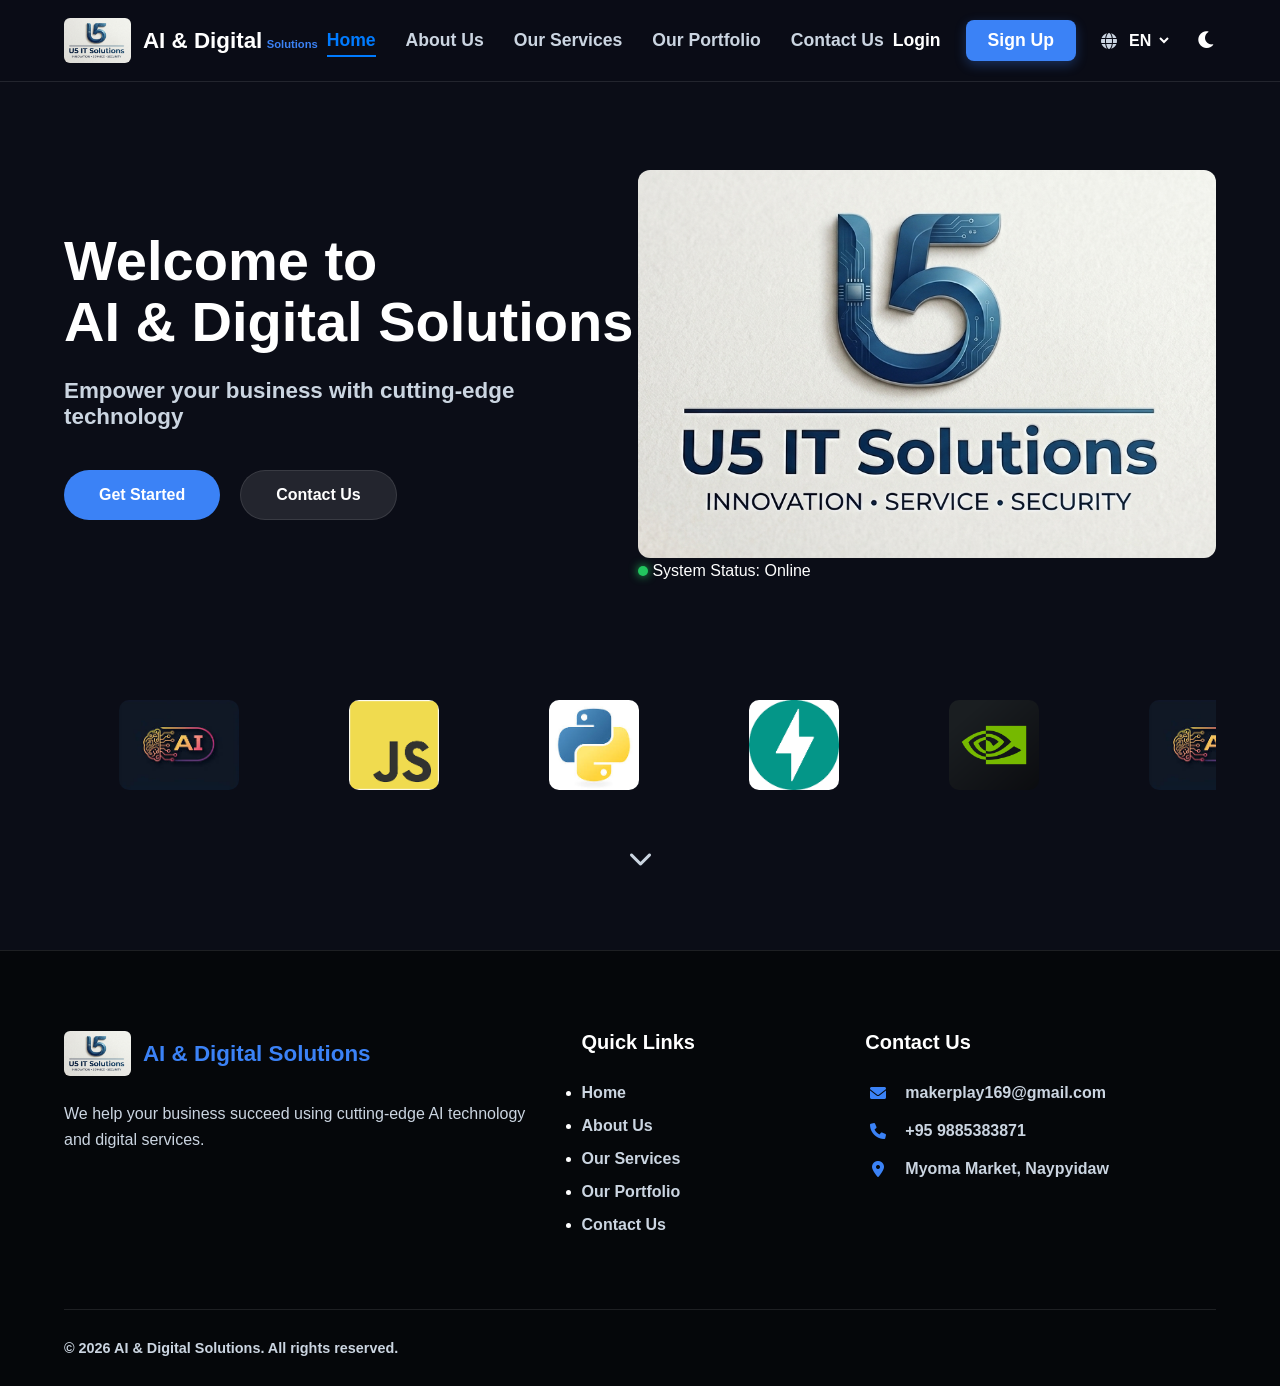
==== frontend/index.html @ 4b82cc6c "Update details" ====
<!DOCTYPE html>
<html lang="en">

<head>
    <meta name="google-site-verification" content="KtznoveH_Ks75Y1Il6AUZqgLiiRJidvCN3mZPEbUOZA" />
    <meta charset="UTF-8">
    <meta name="viewport" content="width=device-width, initial-scale=1.0">
    <title>AI & DIGITAL SOLUTIONS | Home</title>
    <link rel="stylesheet" href="style.css">
    <link rel="stylesheet" href="https://cdnjs.cloudflare.com/ajax/libs/font-awesome/6.0.0/css/all.min.css">
</head>

<body data-theme="dark">
    <nav class="navbar">
        <div class="logo-container">
            <img src="logo.png" alt="Agency Logo" class="agency-logo-small">
            <div class="logo-text">
                <span class="brand-name">AI & Digital</span>
                <span class="brand-tagline">Solutions</span>
            </div>
        </div>

        <ul class="nav-links">
            <li><a href="index.html" data-key="nav-home">Home</a></li>
            <li><a href="about.html" data-key="nav-about">About Us</a></li>
            <li><a href="services.html" data-key="nav-services">Our Services</a></li>
            <li><a href="#" data-key="nav-portfolio">Our Portfolio</a></li>
            <li><a href="contact.html" data-key="nav-contact">Contact Us</a></li>
        </ul>

        <div class="nav-extras">
            <a href="#" class="btn-login" data-key="btn-login">Login</a>
            <a href="#" class="btn-signup" data-key="btn-signup">Sign Up</a>
            <div class="language-selector">
                <i class="fas fa-globe"></i>
                <select id="lang-switch">
                    <option value="en">EN</option>
                    <option value="mm">MM</option>
                </select>
            </div>
            <button id="theme-toggle"><i class="fas fa-moon" id="theme-icon"></i></button>
        </div>
    </nav>

    <section id="home" class="hero">
        <div class="hero-container">
            <div class="hero-left">
                <h1 class="hero-title" data-key="home-title">Welcome to <br> AI & Digital Solutions</h1>
                <p class="hero-subtitle" data-key="home-subtitle">Empower your business with cutting-edge technology</p>
                <div class="hero-btns">
                    <a href="services.html" class="btn-get-started" data-key="btn-get-started">
                        Get Started <i class="fas fa-arrow-right"></i>
                    </a>

                    <a href="contact.html" class="btn-contact-us" data-key="btn-contact">Contact Us</a>
                </div>
            </div>
            <div class="hero-right">
                <div class="feature-image-wrapper">
                    <img src="logo.png" alt="Feature Logo" class="agency-logo-large">
                    <div class="system-status"><span class="dot"></span> System Status: Online</div>
                </div>
            </div>
        </div>


        <div class="logos-container">
            <div class="logos-wrapper">
                <div class="logos-slide">
                    <img src="assets/logos/ai.jpg" alt="AI">
                    <img src="assets/logos/js.png" alt="JS">
                    <img src="assets/logos/python.jpg" alt="Python">
                    <img src="assets/logos/fastapi.png" alt="FastAPI">
                    <img src="assets/logos/nvidia.png" alt="NVIDIA">
                </div>
                <div class="logos-slide">
                    <img src="assets/logos/ai.jpg" alt="AI">
                    <img src="assets/logos/js.png" alt="JS">
                    <img src="assets/logos/python.jpg" alt="Python">
                    <img src="assets/logos/fastapi.png" alt="FastAPI">
                    <img src="assets/logos/nvidia.png" alt="NVIDIA">
                </div>
            </div>
        </div>
        <i class="fas fa-chevron-down scroll-down-icon"></i>
    </section>

    <footer class="footer">
        <div class="footer-container">
            <div class="footer-about">
                <div class="footer-logo">
                    <img src="logo.png" alt="Logo">
                    <span>AI & Digital Solutions</span>
                </div>
                <p data-key="footer-desc">ကျွန်ုပ်တို့သည် ခေတ်မီဆန်းသစ်သော AI နည်းပညာများနှင့် Digital
                    ဝန်ဆောင်မှုများကို အသုံးပြု၍ သင့်လုပ်ငန်းများကို အကောင်းဆုံး ကူညီဆောင်ရွက်ပေးနေပါသည်။</p>
            </div>
            <div class="footer-links">
                <h3 data-key="footer-quick-links">Quick Links</h3>
                <ul>
                    <li><a href="index.html" data-key="nav-home">Home</a></li>
                    <li><a href="about.html" data-key="nav-about">About Us</a></li>
                    <li><a href="services.html" data-key="nav-services">Services</a></li>
                    <li><a href="#" data-key="nav-portfolio">Portfolio</a></li>
                    <li><a href="contact.html" data-key="nav-contact">Contact Us</a></li>
                </ul>
            </div>
            <div class="footer-contact">
                <h3 data-key="footer-contact-title">Contact Us</h3>
                <div class="contact-item">
                    <i class="fas fa-envelope"></i>
                    <span>makerplay169@gmail.com</span>
                </div>
                <div class="contact-item">
                    <i class="fas fa-phone"></i>
                    <span>+95 9885383871</span>
                </div>
                <div class="contact-item">
                    <i class="fas fa-location-dot"></i>
                    <span>Myoma Market, Naypyidaw</span>
                </div>
            </div>
        </div>
        <div class="footer-bottom">
            <p>&copy; 2026 AI & Digital Solutions. All rights reserved.</p>
        </div>
    </footer>

    <script src="script.js"></script>
</body>

</html>
---- frontend/style.css ----
/* --- ၁။ Theme Variables --- */
:root {
    --bg-color: #0b0d17;
    --text-color: #ffffff;
    --card-bg: rgba(255, 255, 255, 0.05);
    --nav-bg: rgba(11, 13, 23, 0.95);
    /* နည်းနည်း ပိုအရောင်ရင့်ထားသည် */
    --primary-blue: #3b82f6;
    --text-dim: #cbd5e1;
    --glass-border: rgba(255, 255, 255, 0.1);
    --hero-overlay: linear-gradient(135deg, rgba(11, 13, 23, 0.6) 0%, rgba(11, 13, 23, 0.9) 100%);
}

[data-theme="light"] {
    --bg-color: #f8fafc;
    --text-color: #0f172a;
    --card-bg: rgba(255, 255, 255, 0.8);
    --nav-bg: rgba(255, 255, 255, 0.9);
    --text-dim: #475569;
    --glass-border: rgba(15, 23, 42, 0.1);
    --hero-overlay: linear-gradient(135deg, rgba(248, 250, 252, 0.7) 0%, rgba(248, 250, 252, 0.9) 100%);
}

* {
    margin: 0;
    padding: 0;
    box-sizing: border-box;
    font-family: 'Segoe UI', sans-serif;
    transition: 0.3s ease;
}

body {
    background-color: var(--bg-color);
    color: var(--text-color);
    overflow-x: hidden;
}

/* --- ၂။ Navbar (ပိုကြီးပြီး Bold တင်ထားသည်) --- */
.navbar {
    display: flex;
    justify-content: space-between;
    align-items: center;
    padding: 18px 5%;
    /* Bar ကို နည်းနည်း ပိုကြီးစေရန် Padding တိုးထားသည် */
    position: fixed;
    top: 0;
    width: 100%;
    z-index: 1000;
    background-color: var(--nav-bg);
    border-bottom: 1px solid var(--glass-border);
    backdrop-filter: blur(15px);
}

.logo-container {
    display: flex;
    align-items: center;
    gap: 12px;
}

.agency-logo-small {
    height: 45px;
    /* Logo ကို အနည်းငယ် ပိုကြီးထားသည် */
    width: auto;
    border-radius: 6px;
}

.brand-name {
    font-size: 1.4rem;
    /* စာလုံးကြီးပေးထားသည် */
    font-weight: 800;
    /* Extra Bold */
}

.brand-tagline {
    font-size: 0.7rem;
    color: var(--primary-blue);
    font-weight: 800;
}

.nav-links {
    display: flex;
    list-style: none;
    gap: 30px;
}

.nav-links a {
    text-decoration: none;
    color: var(--text-dim);
    font-size: 1.1rem;
    /* Menu စာလုံးကြီးပေးထားသည် */
    font-weight: 700;
    /* Bold တင်ထားသည် */
}

.nav-links a:hover {
    color: var(--primary-blue);
}

.nav-extras {
    display: flex;
    align-items: center;
    gap: 25px;
}

.btn-login {
    text-decoration: none;
    color: var(--text-color);
    font-size: 1.1rem;
    font-weight: 700;
    /* Bold */
}

.btn-signup {
    text-decoration: none;
    background: var(--primary-blue);
    color: white;
    padding: 10px 22px;
    border-radius: 8px;
    font-size: 1.1rem;
    font-weight: 700;
    /* Bold */
    box-shadow: 0 4px 12px rgba(59, 130, 246, 0.3);
}

.language-selector {
    display: flex;
    align-items: center;
    gap: 8px;
    color: var(--text-dim);
    font-weight: 700;
}

#lang-switch {
    background: transparent;
    color: var(--text-color);
    border: none;
    font-size: 1rem;
    cursor: pointer;
    font-weight: 700;
    outline: none;
}

#theme-toggle {
    background: transparent;
    border: none;
    color: var(--text-color);
    cursor: pointer;
    font-size: 1.2rem;
}

/* --- ၃။ Hero Section --- */
.hero {
    min-height: 100vh;
    display: flex;
    flex-direction: column;
    justify-content: center;
    align-items: center;
    padding: 160px 5% 40px 5%;
    position: relative;
    background: var(--hero-overlay), url('https://images.unsplash.com/photo-1451187580459-43490279c0fa?auto=format&fit=crop&q=80');
    background-size: cover;
    background-position: center;
    background-attachment: fixed;
}

.hero-container {
    display: flex;
    justify-content: space-between;
    align-items: center;
    width: 100%;
    max-width: 1300px;
    z-index: 2;
    margin-bottom: 60px;
}

.hero-title {
    font-size: clamp(2.5rem, 5vw, 3.5rem);
    font-weight: 800;
    line-height: 1.1;
}

.highlight {
    color: var(--primary-blue);
}

.hero-subtitle {
    color: var(--text-dim);
    font-size: 1.4rem;
    margin: 25px 0 40px;
    font-weight: 600;
}

.hero-btns {
    display: flex;
    gap: 20px;
}

.btn-get-started {
    background: var(--primary-blue);
    color: white;
    padding: 15px 35px;
    border-radius: 50px;
    text-decoration: none;
    font-weight: 600;
    display: flex;
    align-items: center;
    gap: 10px;
}

.btn-contact-us {
    background: rgba(255, 255, 255, 0.1);
    color: var(--text-color);
    padding: 15px 35px;
    border-radius: 50px;
    text-decoration: none;
    font-weight: 600;
    border: 1px solid var(--glass-border);
}

.feature-image-wrapper {
    background: transparent;
    border: none;
    box-shadow: none;
    padding: 0;
}

.agency-logo-large {
    width: 100%;
    min-width: 480px;
    max-width: 580px;
    height: auto;
    border-radius: 12px;
}

/* --- ၄။ Logo Marquee --- */
.logos-container {
    width: 100%;
    overflow: hidden;
    padding: 60px 0;
    background: transparent;
    border: none;
    white-space: nowrap;
    z-index: 3;
}

.logos-wrapper {
    display: flex;
    width: fit-content;
}

.logos-slide {
    display: flex;
    align-items: center;
    animation: 30s slide infinite linear;
}

.logos-slide img {
    height: 90px;
    margin: 0 55px;
    border-radius: 10px;
    transition: 0.3s;
}

.logos-slide img:hover {
    transform: scale(1.1);
}

@keyframes slide {
    from {
        transform: translateX(0);
    }

    to {
        transform: translateX(-100%);
    }
}

.scroll-down-icon {
    position: absolute;
    bottom: 30px;
    left: 50%;
    transform: translateX(-50%);
    color: var(--text-dim);
    font-size: 1.5rem;
    animation: bounce 2s infinite;
}

@keyframes bounce {

    0%,
    20%,
    50%,
    80%,
    100% {
        transform: translateY(0) translateX(-50%);
    }

    40% {
        transform: translateY(-10px) translateX(-50%);
    }
}

/* --- ၅။ System Status --- */
.system-status .dot {
    height: 10px;
    width: 10px;
    background-color: #22c55e;
    border-radius: 50%;
    display: inline-block;
    box-shadow: 0 0 10px #22c55e;
    animation: pulse 2s infinite;
}

@keyframes pulse {
    0% {
        opacity: 1;
    }

    50% {
        opacity: 0.4;
    }

    100% {
        opacity: 1;
    }
}

/* --- ၆။ About Section (Badge ဖျက်ပြီး စာသားကြီးထားသည်) --- */
.about {
    padding: 100px 5%;
    display: flex;
    align-items: center;
    justify-content: center;
}

.about-container {
    display: grid;
    grid-template-columns: 1fr 1fr;
    gap: 60px;
    max-width: 1200px;
    align-items: center;
}

.about-image-wrapper {
    position: relative;
}

.about-image-wrapper img {
    width: 100%;
    border-radius: 20px;
    box-shadow: 0 20px 40px rgba(0, 0, 0, 0.3);
}

/* အပြာရောင်အကွက် (Badge) ကို ဖျက်လိုက်သည် */
.experience-badge {
    display: none;
}

.sub-title {
    font-size: 1.8rem;
    /* "ကျွန်ုပ်တို့အကြောင်း" စာသားကို ကြီးပေးထားသည် */
    font-weight: 800;
    color: var(--primary-blue);
    margin-bottom: 25px;
    display: block;
}

.about-description {
    font-size: 1.35rem;
    /* စာသားကို ကြီးပေးထားသည် */
    font-weight: 600;
    /* Bold တင်ထားသည် */
    line-height: 1.8;
    color: var(--text-color);
}

.about-stats {
    display: flex;
    gap: 40px;
    margin-top: 45px;
}

.stat-item h3 {
    font-size: 2.5rem;
    font-weight: 800;
    color: var(--primary-blue);
}

.stat-item p {
    font-size: 1.1rem;
    font-weight: 700;
    color: var(--text-dim);
}

/* --- ၇။ Footer Styling --- */
.footer {
    background-color: #05070a;
    padding: 80px 5% 30px 5%;
    border-top: 1px solid var(--glass-border);
    margin-top: 50px;
}

.footer-container {
    display: grid;
    grid-template-columns: 2fr 1fr 1.5fr;
    gap: 50px;
    max-width: 1300px;
    margin: 0 auto;
}

.footer-logo {
    display: flex;
    align-items: center;
    gap: 12px;
    margin-bottom: 25px;
}

.footer-logo img {
    height: 45px;
    border-radius: 6px;
}

.footer-logo span {
    font-weight: 800;
    font-size: 1.4rem;
    color: var(--primary-blue);
}

.footer-about p {
    color: var(--text-dim);
    font-size: 1rem;
    line-height: 1.6;
    font-weight: 500;
}

.footer-links h3,
.footer-contact h3 {
    margin-bottom: 30px;
    font-size: 1.25rem;
    font-weight: 800;
}

.footer-links ul li {
    margin-bottom: 15px;
}

.footer-links ul li a {
    text-decoration: none;
    color: var(--text-dim);
    font-size: 1rem;
    font-weight: 600;
}

.footer-links ul li a:hover {
    color: var(--primary-blue);
    padding-left: 8px;
}

.contact-item {
    display: flex;
    align-items: center;
    gap: 15px;
    margin-bottom: 20px;
    color: var(--text-dim);
    font-weight: 600;
}

.contact-item i {
    color: var(--primary-blue);
    width: 25px;
    text-align: center;
}

.footer-bottom {
    border-top: 1px solid var(--glass-border);
    margin-top: 60px;
    padding-top: 30px;
    display: flex;
    justify-content: space-between;
    align-items: center;
    color: var(--text-dim);
    font-size: 0.9rem;
    font-weight: 600;
}

/* --- ၈။ Responsive Design --- */
@media (max-width: 992px) {

    .about-container,
    .footer-container {
        grid-template-columns: 1fr;
        text-align: center;
    }

    .about-stats,
    .footer-logo {
        justify-content: center;
    }
}

@media (max-width: 768px) {
    .footer-bottom {
        flex-direction: column;
        gap: 20px;
    }
}

/* --- အရင်ရှိပြီးသား CSS တွေကို မထိဘဲ အောက်ဆုံးမှာ ဒီအပိုင်းကို ထပ်တိုးပေးပါ --- */

.team-section {
    padding: 60px 5%;
    text-align: center;
}

.section-header {
    margin-bottom: 40px;
}

.section-header .sub-title {
    color: var(--primary-blue);
    letter-spacing: 2px;
    font-weight: bold;
    font-size: 0.9rem;
}

.team-grid {
    display: grid;
    grid-template-columns: repeat(5, 1fr);
    /* လူ ၅ ယောက် တစ်တန်းတည်း */
    gap: 20px;
    max-width: 1300px;
    margin: 0 auto;
}

.team-card {
    background: var(--card-bg);
    border-radius: 15px;
    padding: 20px;
    border: 1px solid var(--glass-border);
    transition: 0.4s ease;
}

.team-card:hover {
    transform: translateY(-10px);
    border-color: var(--primary-blue);
    background: rgba(59, 130, 246, 0.1);
}

.member-img {
    width: 100%;
    aspect-ratio: 1/1;
    /* ပုံတွေကို စတုရန်းပုံစံ ညီအောင်ထားသည် */
    overflow: hidden;
    border-radius: 12px;
    margin-bottom: 15px;
}

.member-img img {
    width: 100%;
    height: 100%;
    object-fit: cover;
}

.member-info h3 {
    font-size: 1rem;
    margin-bottom: 5px;
    color: #ffffff;
    /* နာမည်ကို အဖြူရောင်ထားသည် */
}

.member-info p {
    font-size: 0.85rem;
    color: var(--primary-blue);
    /* ရာထူးကို အပြာရောင်ထားသည် */
    font-weight: 600;
}

/* Mobile အတွက် တန်းစီပုံ ပြန်ညှိခြင်း */
@media (max-width: 1024px) {
    .team-grid {
        grid-template-columns: repeat(3, 1fr);
    }
}

@media (max-width: 768px) {
    .team-grid {
        grid-template-columns: repeat(2, 1fr);
    }
}

@media (max-width: 480px) {
    .team-grid {
        grid-template-columns: 1fr;
    }
}

/* --- Services Page Styles --- */
.services-page-content {
    padding-top: 100px;
    padding-bottom: 80px;
    min-height: 80vh;
}

.services-grid-container {
    max-width: 1400px;
    /* အရင် 1200px ကို 1400px ချဲ့လိုက်လို့ ဘေးတွေမှာ ဟမနေတော့ဘဲ ပုံထဲကလို ကျယ်သွားပါမယ် */
    margin: 0 auto;
    padding: 0 5%;
}

.services-grid {
    display: grid;
    grid-template-columns: repeat(3, 1fr);
    /* ၃ ခု အတိအကျ ပေါ်စေရန် auto-fit ဖြုတ်လိုက်သည် */
    gap: 30px;
    justify-content: center;
}

.service-card {
    display: flex;
    flex-direction: column;
    height: 100%;
    /* ကတ် ၆ ခုလုံး အမြင့် တစ်ပြေးညီတည်း ဖြစ်စေရန် */
    background: var(--card-bg);
    border: 1px solid var(--glass-border);
    border-radius: 12px;
    /* ပုံထဲကလို ထောင့်ချိုးလေးတွေ သေသပ်စေရန် */
    padding: 40px 30px;
    text-align: left;
    /* ပုံထဲကအတိုင်း ဘယ်ဘက်ကို ကပ်သွားစေရန် */
    transition: all 0.4s cubic-bezier(0.175, 0.885, 0.32, 1.275);
    position: relative;
    overflow: hidden;
}

/* Card ကို Hover လုပ်ရင် ဖြစ်မယ့် Effect */
.service-card:hover {
    transform: translateY(-12px);
    border-color: var(--primary-blue);
    box-shadow: 0 15px 30px rgba(59, 130, 246, 0.2);
    background: rgba(59, 130, 246, 0.05);
}

.service-icon {
    font-size: 2.5rem;
    color: var(--primary-blue);
    margin-bottom: 20px;
    transition: 0.3s;
}

.service-card:hover .service-icon {
    transform: scale(1.1);
    filter: drop-shadow(0 0 10px var(--primary-blue));
}

.service-card h3 {
    margin-bottom: 15px;
    font-size: 1.3rem;
    color: var(--text-color);
}

.service-card p {
    flex-grow: 1;
    /* စာသားနေရာကို လိုသလောက်ယူပြီး အောက်ခြေက ခလုတ်ကို တွန်းပို့ရန် */
    color: var(--text-dim);
    line-height: 1.6;
    font-size: 0.95rem;
    margin-bottom: 15px;
}

/* Watch Now ခလုတ်အတွက် CSS */
.btn-tutorial {
    display: inline-block;
    align-self: flex-start;
    /* ခလုတ်ကို ဘယ်ဘက်မှာပဲ ကပ်နေစေရန် */
    margin-top: auto;
    /* အောက်ခြေမှာ ကပ်နေစေရန် */
    padding: 8px 20px;
    background-color: var(--primary-blue);
    color: white !important;
    text-decoration: none;
    border-radius: 5px;
    font-size: 0.9rem;
    font-weight: bold;
    transition: 0.3s;
}

.btn-tutorial:hover {
    background-color: #38bdf8;
}

/* Mobile & Tablet အတွက် ညှိချက် */
@media (max-width: 1024px) {
    .services-grid {
        grid-template-columns: repeat(2, 1fr);
        /* Tablet မှာ ၂ ခုတန်း */
    }
}

@media (max-width: 768px) {
    .services-grid {
        grid-template-columns: 1fr;
        /* Mobile မှာ ၁ ခုတန်း */
    }
}

/* Active Link အတွက် အပြာရောင်မျဉ်းလေး ပေါ်စေရန် */
.nav-links li a.active {
    color: #007bff;
    /* စာသားကို အပြာရောင်ပြောင်းရန် */
    border-bottom: 2px solid #007bff;
    /* အောက်က မျဉ်းပြာလေး တားရန် */
    padding-bottom: 5px;
    font-weight: bold;
}

/* --- Contact Page Styles --- */
.contact-page-container {
    padding: 100px 5%;
    min-height: 80vh;
}

.contact-wrapper {
    display: flex;
    flex-wrap: wrap;
    gap: 40px;
    max-width: 1200px;
    margin: 0 auto;
}

/* Card နှစ်ခုလုံးကို အမည်းရောင်ပြောင်းပြီး Border လေးထည့်ထားပါတယ် */
/* --- Contact Page Styles --- */

/* ၁။ ပုံမှန် (Day Mode) အတွက် - Card များကို အဖြူရောင်ထားခြင်း */
.contact-form-section,
.contact-info-section {
    flex: 1;
    min-width: 300px;
    padding: 30px;
    background-color: #ffffff;
    /* Day mode မှာ အဖြူရောင် */
    border: 1px solid #eeeeee;
    border-radius: 15px;
    box-shadow: 0 5px 15px rgba(0, 0, 0, 0.05);
    color: #000000;
    /* စာသားကို အမည်းရောင်ထားပါ */
}

/* Day Mode မှာ Label နှင့် Header အရောင်များ */
.contact-form-section h2,
.contact-info-section h2,
.input-group label {
    color: #333333;
}

/* Day Mode မှာ Input Box များ */
.input-group input,
.input-group textarea {
    width: 100%;
    padding: 12px;
    border: 1px solid #ddd;
    border-radius: 8px;
    background: #ffffff;
    color: #000000;
}

/* ၂။ Dark Mode ပြောင်းလိုက်လျှင် - Card များကို အမည်းရောင် ပြောင်းလဲခြင်း */
[data-theme="dark"] .contact-form-section,
[data-theme="dark"] .contact-info-section {
    background-color: #000000;
    /* Dark mode မှာ အမည်းရောင် */
    border: 1px solid rgba(255, 255, 255, 0.1);
    color: #ffffff;
}

[data-theme="dark"] .contact-form-section h2,
[data-theme="dark"] .contact-info-section h2,
[data-theme="dark"] .input-group label {
    color: #ffffff;
}

[data-theme="dark"] .input-group input,
[data-theme="dark"] .input-group textarea {
    background: rgba(255, 255, 255, 0.05);
    border: 1px solid rgba(255, 255, 255, 0.2);
    color: #ffffff;
}

.input-group {
    margin-bottom: 20px;
}

.input-group label {
    display: block;
    margin-bottom: 8px;
    font-weight: bold;
    color: #cccccc;
    /* Label စာသားကို ခဲရောင်ဖျော့ဖျော့ပြောင်းခြင်း */
}

/* Input Box တွေထဲမှာ စာရိုက်ရင် မြင်ရအောင် အရောင်ညှိခြင်း */
.input-group input,
.input-group textarea {
    width: 100%;
    padding: 12px;
    border: 1px solid rgba(255, 255, 255, 0.2);
    border-radius: 8px;
    background: rgba(255, 255, 255, 0.05);
    /* Input ထဲကို မှောင်မှောင်လေးဖြစ်စေရန် */
    color: #ffffff;
    font-family: inherit;
    outline: none;
}

.input-group input:focus,
.input-group textarea:focus {
    border-color: #007bff;
    /* Focus ဖြစ်ရင် အပြာရောင်လင်းစေရန် */
}

.btn-submit {
    padding: 12px 25px;
    background: #007bff;
    color: white;
    border: none;
    border-radius: 8px;
    cursor: pointer;
    font-size: 1rem;
    transition: 0.3s;
    width: 100%;
    /* ခလုတ်ကို အပြည့်ဆွဲဆန့်ထားခြင်း */
}

.btn-submit:hover {
    background: #0056b3;
}

.info-item {
    display: flex;
    align-items: center;
    gap: 15px;
    margin-bottom: 20px;
}

.info-item i {
    font-size: 1.5rem;
    color: #007bff;
    width: 30px;
}

.info-item h4 {
    margin: 0;
    color: #ffffff;
}

.info-item p {
    margin: 0;
    color: #aaaaaa;
}

.map-container {
    margin-top: 30px;
    height: 250px;
    border-radius: 10px;
    overflow: hidden;
    border: 1px solid rgba(255, 255, 255, 0.1);
}

.map-container iframe {
    width: 100%;
    height: 100%;

}

@media (max-width: 768px) {
    .contact-wrapper {
        flex-direction: column;
    }
}

.contact-header-text {
    text-align: center;
    margin-bottom: 50px;
}

.contact-header-text h2 {
    font-size: 2.2rem;
    color: var(--text-color);
    margin-bottom: 10px;
}

.contact-header-text p {
    font-size: 1.2rem;
    color: #007bff;
    /* အပြာရောင်လေးနဲ့ ပေါ်လွင်အောင် ထားခြင်း */
    font-weight: 500;
}

/* Dark mode မှာ စာသားအရောင် မပျောက်အောင် ညှိခြင်း */
[data-theme="dark"] .contact-header-text h2 {
    color: #ffffff;
}
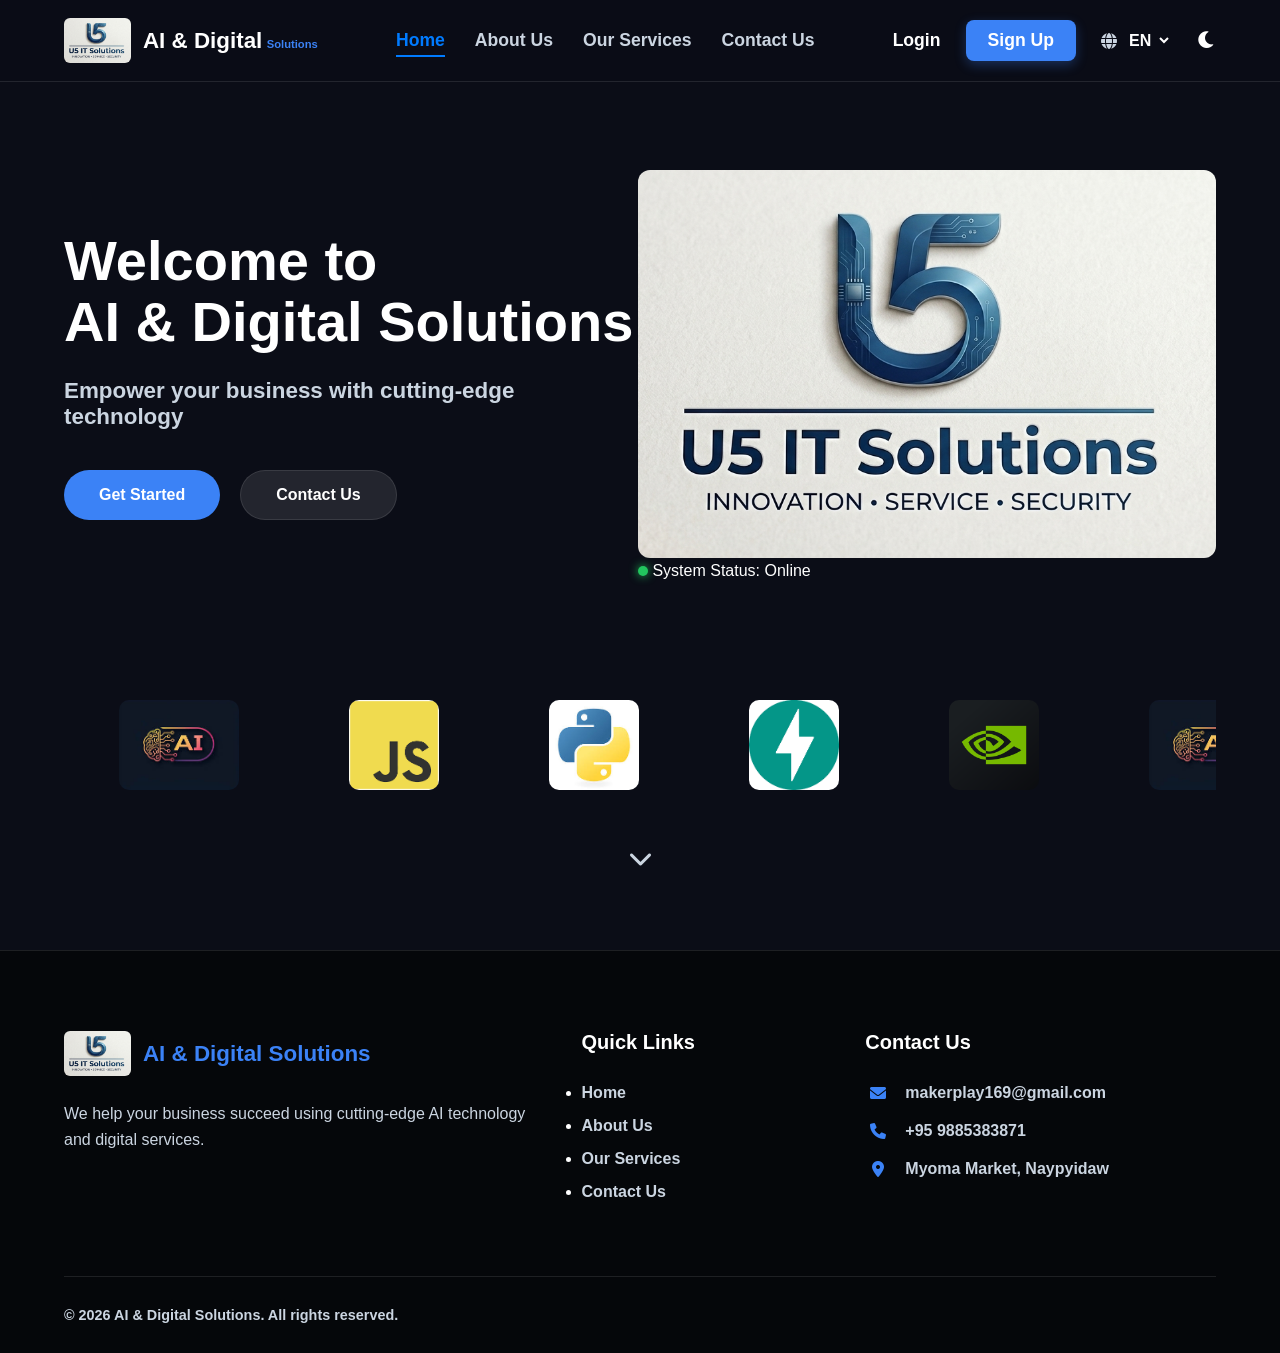
==== commit d358950e: "Fix: Align contact buttons and update software services" ====
--- a/frontend/index.html
+++ b/frontend/index.html
@@ -24,7 +24,7 @@
             <li><a href="index.html" data-key="nav-home">Home</a></li>
             <li><a href="about.html" data-key="nav-about">About Us</a></li>
             <li><a href="services.html" data-key="nav-services">Our Services</a></li>
-            <li><a href="#" data-key="nav-portfolio">Our Portfolio</a></li>
+            <!-- <li><a href="#" data-key="nav-portfolio">Our Portfolio</a></li> -->
             <li><a href="contact.html" data-key="nav-contact">Contact Us</a></li>
         </ul>
 
@@ -101,7 +101,7 @@
                     <li><a href="index.html" data-key="nav-home">Home</a></li>
                     <li><a href="about.html" data-key="nav-about">About Us</a></li>
                     <li><a href="services.html" data-key="nav-services">Services</a></li>
-                    <li><a href="#" data-key="nav-portfolio">Portfolio</a></li>
+                    <!-- <li><a href="#" data-key="nav-portfolio">Portfolio</a></li> -->
                     <li><a href="contact.html" data-key="nav-contact">Contact Us</a></li>
                 </ul>
             </div>
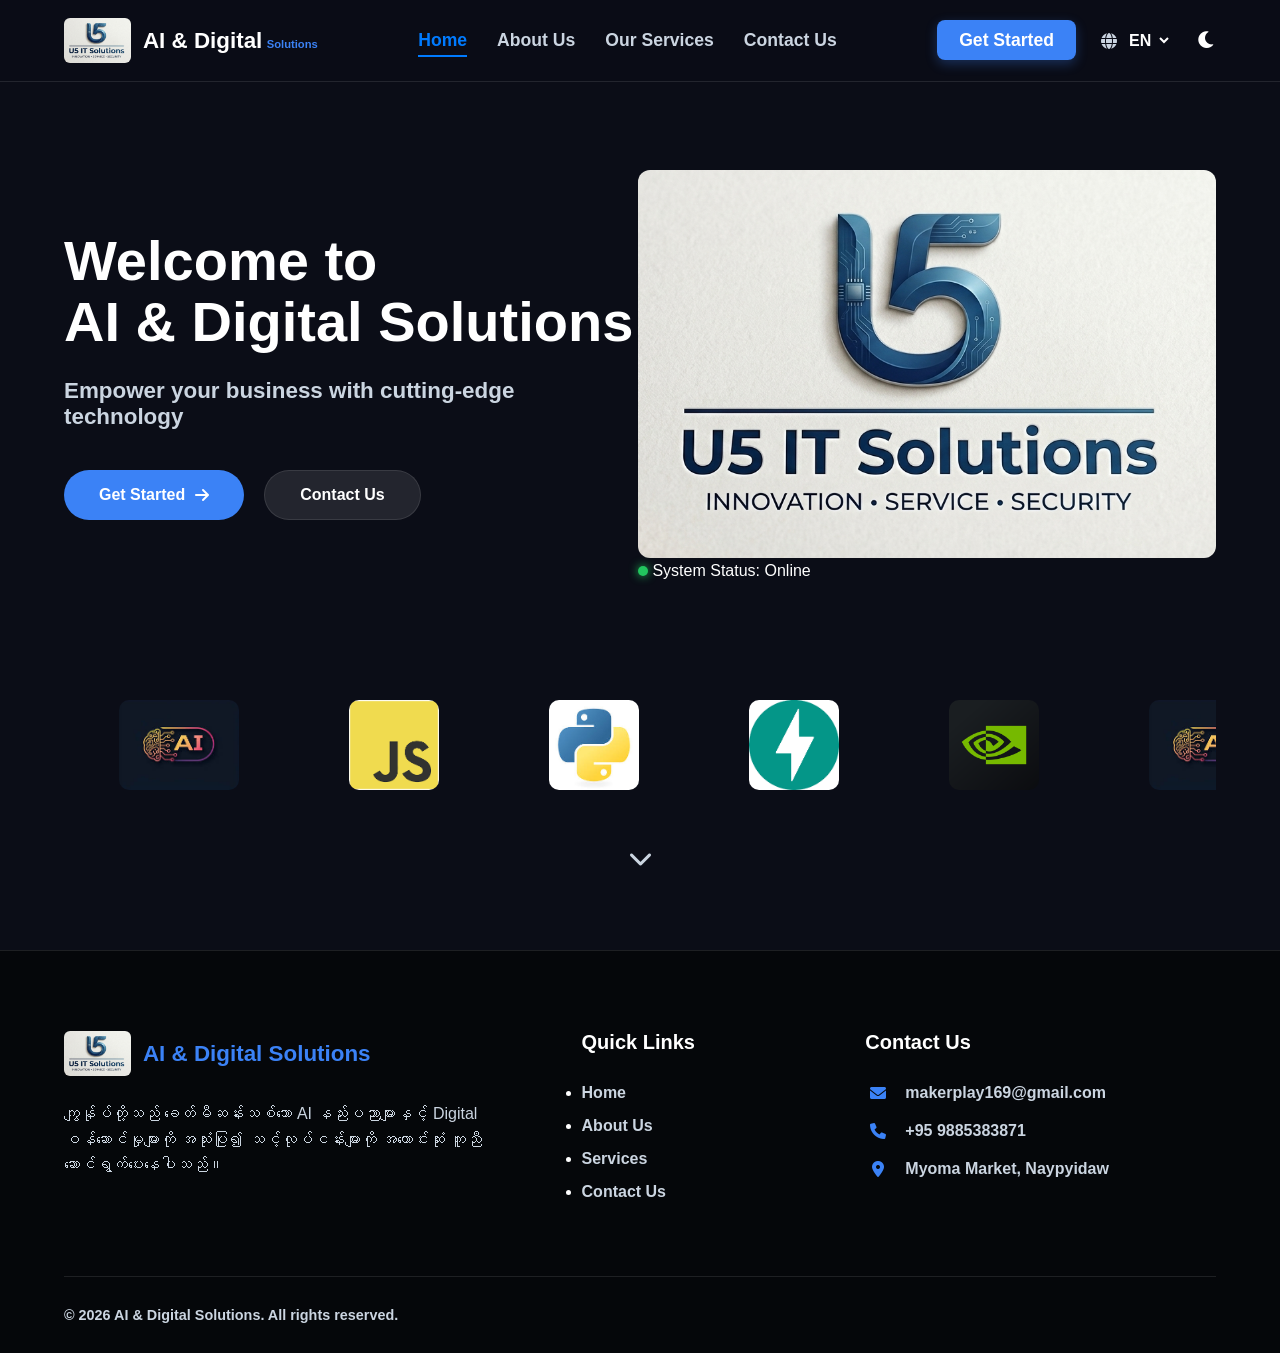
==== commit 464fce57: "Update Google Login settings and About page" ====
--- a/frontend/index.html
+++ b/frontend/index.html
@@ -6,6 +6,7 @@
     <meta charset="UTF-8">
     <meta name="viewport" content="width=device-width, initial-scale=1.0">
     <title>AI & DIGITAL SOLUTIONS | Home</title>
+    <script src="https://accounts.google.com/gsi/client" async defer></script>
     <link rel="stylesheet" href="style.css">
     <link rel="stylesheet" href="https://cdnjs.cloudflare.com/ajax/libs/font-awesome/6.0.0/css/all.min.css">
 </head>
@@ -24,13 +25,11 @@
             <li><a href="index.html" data-key="nav-home">Home</a></li>
             <li><a href="about.html" data-key="nav-about">About Us</a></li>
             <li><a href="services.html" data-key="nav-services">Our Services</a></li>
-            <!-- <li><a href="#" data-key="nav-portfolio">Our Portfolio</a></li> -->
             <li><a href="contact.html" data-key="nav-contact">Contact Us</a></li>
         </ul>
 
         <div class="nav-extras">
-            <a href="#" class="btn-login" data-key="btn-login">Login</a>
-            <a href="#" class="btn-signup" data-key="btn-signup">Sign Up</a>
+            <div id="nav-auth-container"></div>
             <div class="language-selector">
                 <i class="fas fa-globe"></i>
                 <select id="lang-switch">
@@ -51,7 +50,6 @@
                     <a href="services.html" class="btn-get-started" data-key="btn-get-started">
                         Get Started <i class="fas fa-arrow-right"></i>
                     </a>
-
                     <a href="contact.html" class="btn-contact-us" data-key="btn-contact">Contact Us</a>
                 </div>
             </div>
@@ -62,7 +60,6 @@
                 </div>
             </div>
         </div>
-
 
         <div class="logos-container">
             <div class="logos-wrapper">
@@ -101,7 +98,6 @@
                     <li><a href="index.html" data-key="nav-home">Home</a></li>
                     <li><a href="about.html" data-key="nav-about">About Us</a></li>
                     <li><a href="services.html" data-key="nav-services">Services</a></li>
-                    <!-- <li><a href="#" data-key="nav-portfolio">Portfolio</a></li> -->
                     <li><a href="contact.html" data-key="nav-contact">Contact Us</a></li>
                 </ul>
             </div>
@@ -126,6 +122,18 @@
         </div>
     </footer>
 
+    <div id="auth-modal" class="modal" style="display:none;">
+        <div class="modal-content">
+            <span class="close-modal" id="close-auth-modal">&times;</span>
+            <h2 style="margin-top:20px;">Welcome</h2>
+            <p id="auth-modal-desc" style="color:#666; margin-bottom:20px;">Welcome to AI & DIGITAL SOLUTIONS. Please
+                sign in to continue.</p>
+            <div class="auth-options" style="display:flex; justify-content:center;">
+                <div id="google-login-btn"></div>
+            </div>
+        </div>
+    </div>
+
     <script src="script.js"></script>
 </body>
 
--- a/frontend/style.css
+++ b/frontend/style.css
@@ -899,4 +899,63 @@
 /* Dark mode မှာ စာသားအရောင် မပျောက်အောင် ညှိခြင်း */
 [data-theme="dark"] .contact-header-text h2 {
     color: #ffffff;
+}
+
+/* Modal Background */
+.modal {
+    display: none;
+    position: fixed;
+    z-index: 1000;
+    left: 0;
+    top: 0;
+    width: 100%;
+    height: 100%;
+    background-color: rgba(0, 0, 0, 0.7);
+    /* နည်းနည်း ပိုမှောင်မှ Modal က ကြွလာမှာ */
+    backdrop-filter: blur(5px);
+    /* Background ကို ဝါးပေးတာ (Modern look) */
+}
+
+/* Modal Box */
+.modal-content {
+    background-color: #fff;
+    margin: 10% auto;
+    padding: 40px;
+    border-radius: 16px;
+    /* ထောင့်လေးတွေ ပိုဝိုင်းသွားမယ် */
+    width: 90%;
+    max-width: 400px;
+    text-align: center;
+    position: relative;
+    box-shadow: 0 10px 25px rgba(0, 0, 0, 0.2);
+    color: #333;
+}
+
+/* X ခလုတ်ကို နှိပ်ရလွယ်အောင် Area ချဲ့မယ် */
+.close-modal {
+    position: absolute;
+    right: 15px;
+    top: 10px;
+    font-size: 35px;
+    /* နည်းနည်း ထပ်ချဲ့လိုက်တယ် */
+    font-weight: bold;
+    color: #333;
+    cursor: pointer;
+    z-index: 9999 !important;
+    /* ဒါ အရေးကြီးဆုံးပဲ၊ ဘာကမှ လာဖုံးလို့မရအောင် */
+    padding: 10px;
+    /* နှိပ်ရမယ့် ဧရိယာ ပိုကျယ်သွားအောင် */
+    line-height: 1;
+}
+
+.modal {
+    z-index: 9998 !important;
+    /* Modal က ဒုတိယ အပေါ်ဆုံး */
+}
+
+/* Google Button Container */
+.auth-options {
+    margin-top: 25px;
+    display: flex;
+    justify-content: center;
 }
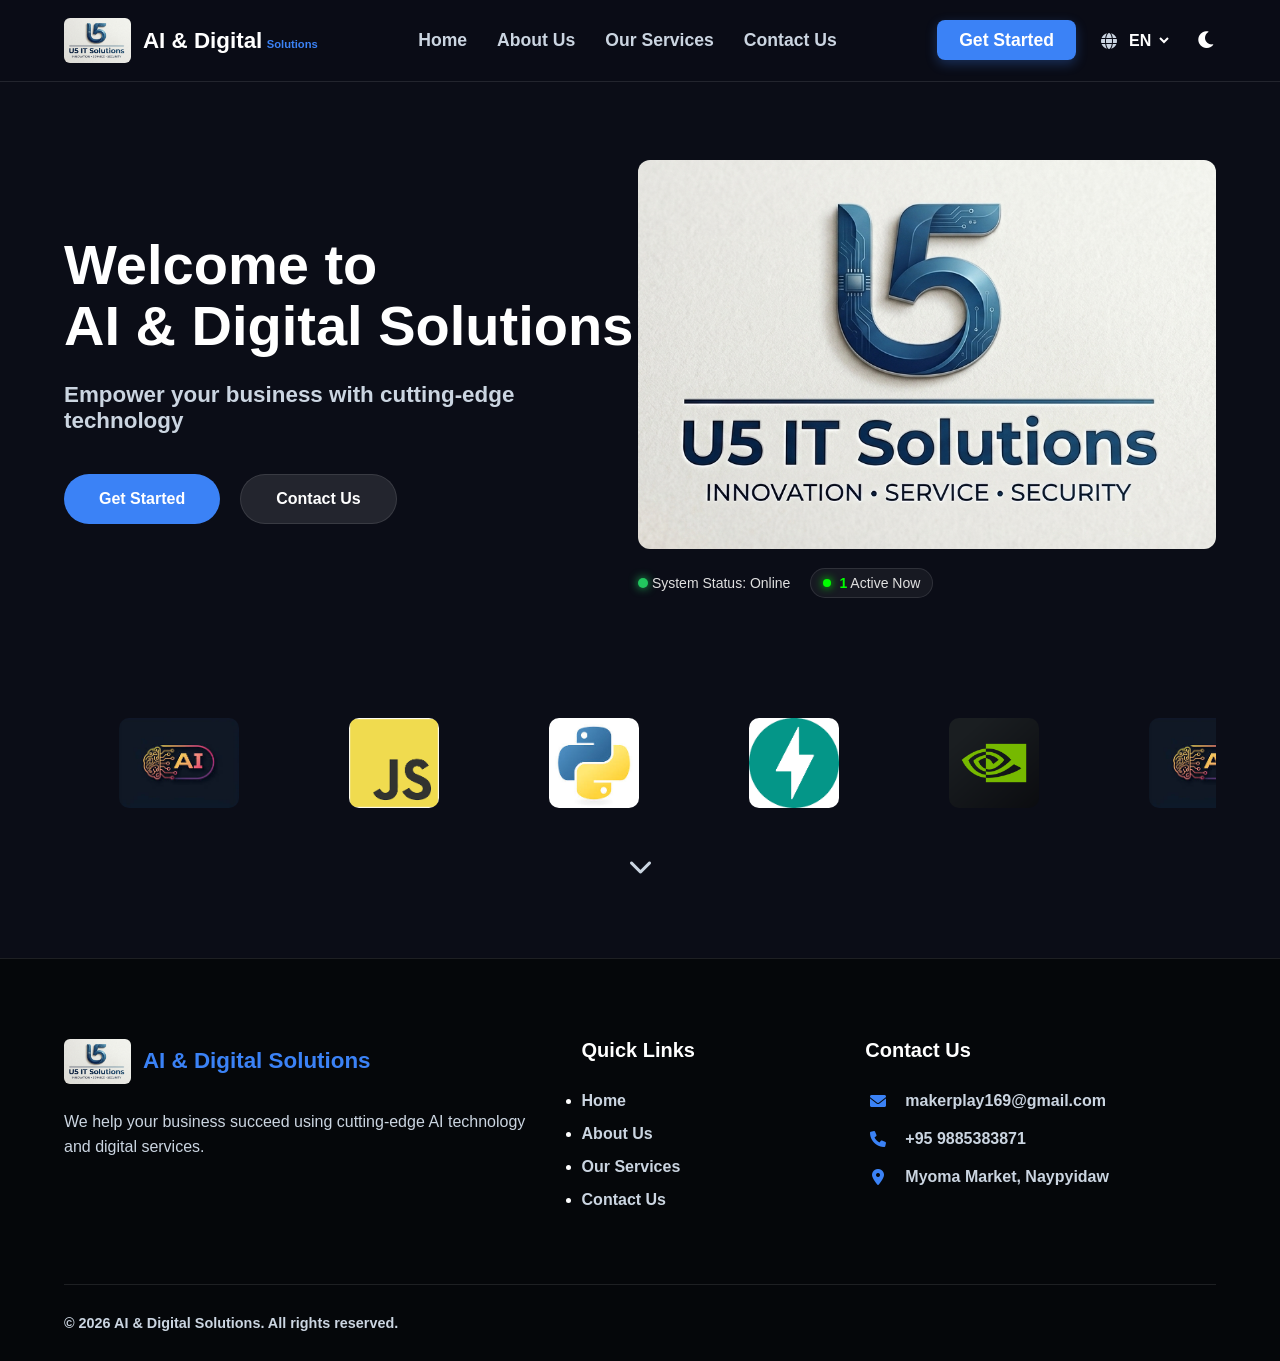
==== commit a46f5276: "Update WebSocket for Active Users and UI fixes" ====
--- a/frontend/index.html
+++ b/frontend/index.html
@@ -53,14 +53,24 @@
                     <a href="contact.html" class="btn-contact-us" data-key="btn-contact">Contact Us</a>
                 </div>
             </div>
+
             <div class="hero-right">
                 <div class="feature-image-wrapper">
                     <img src="logo.png" alt="Feature Logo" class="agency-logo-large">
-                    <div class="system-status"><span class="dot"></span> System Status: Online</div>
+
+                    <div class="system-status-container">
+                        <div class="system-status">
+                            <span class="dot"></span> System Status: Online
+                        </div>
+
+                        <div class="status-item active-users-item">
+                            <span class="blink-green-dot"></span>
+                            <span><b id="active-user-count">1</b> Active Now</span>
+                        </div>
+                    </div>
                 </div>
             </div>
         </div>
-
         <div class="logos-container">
             <div class="logos-wrapper">
                 <div class="logos-slide">
@@ -79,6 +89,7 @@
                 </div>
             </div>
         </div>
+
         <i class="fas fa-chevron-down scroll-down-icon"></i>
     </section>
 
--- a/frontend/style.css
+++ b/frontend/style.css
@@ -958,4 +958,60 @@
     margin-top: 25px;
     display: flex;
     justify-content: center;
+}
+
+/* System Status & Active Users Container */
+.system-status-container {
+    display: flex;
+    align-items: center;
+    gap: 20px;
+    /* Status နဲ့ Active Now ကြား အကွာအဝေး */
+    margin-top: 15px;
+    font-size: 14px;
+    color: #e0e0e0;
+}
+
+.status-item {
+    display: flex;
+    align-items: center;
+    gap: 8px;
+    background: rgba(255, 255, 255, 0.05);
+    padding: 6px 12px;
+    border-radius: 20px;
+    border: 1px solid rgba(255, 255, 255, 0.1);
+}
+
+/* System Status Dot (ဥပမာ အပြာ သို့မဟုတ် အစိမ်း) */
+.status-dot {
+    width: 8px;
+    height: 8px;
+    background-color: #007bff;
+    border-radius: 50%;
+}
+
+/* Active Users Blinking Dot (အစိမ်းရောင်) */
+.blink-green-dot {
+    width: 8px;
+    height: 8px;
+    background-color: #00ff00;
+    border-radius: 50%;
+    box-shadow: 0 0 8px #00ff00;
+    animation: blinker 1.5s cubic-bezier(0.5, 0, 1, 1) infinite alternate;
+}
+
+@keyframes blinker {
+    0% {
+        opacity: 1;
+        transform: scale(1);
+    }
+
+    100% {
+        opacity: 0.3;
+        transform: scale(0.8);
+    }
+}
+
+#active-user-count {
+    font-weight: bold;
+    color: #00ff00;
 }
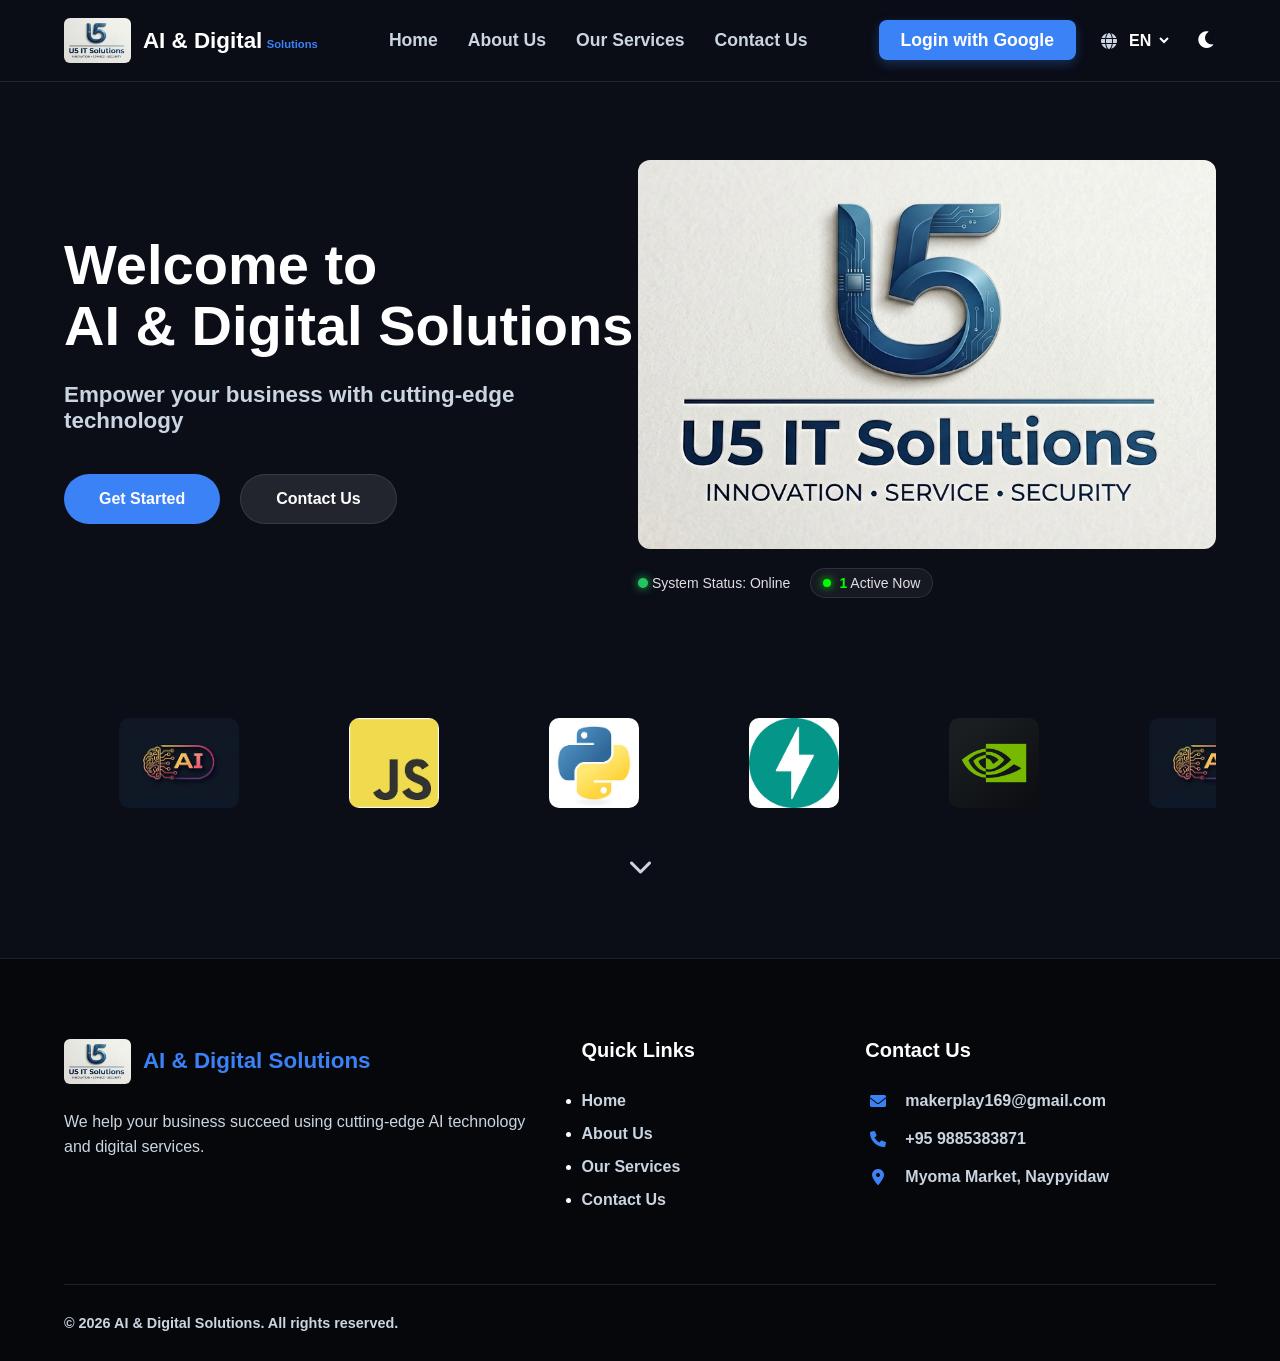
==== commit 60ca6a2d: "Update Something" ====
--- a/frontend/index.html
+++ b/frontend/index.html
@@ -48,7 +48,7 @@
                 <p class="hero-subtitle" data-key="home-subtitle">Empower your business with cutting-edge technology</p>
                 <div class="hero-btns">
                     <a href="services.html" class="btn-get-started" data-key="btn-get-started">
-                        Get Started <i class="fas fa-arrow-right"></i>
+                        Login with Google <i class="fas fa-arrow-right"></i>
                     </a>
                     <a href="contact.html" class="btn-contact-us" data-key="btn-contact">Contact Us</a>
                 </div>
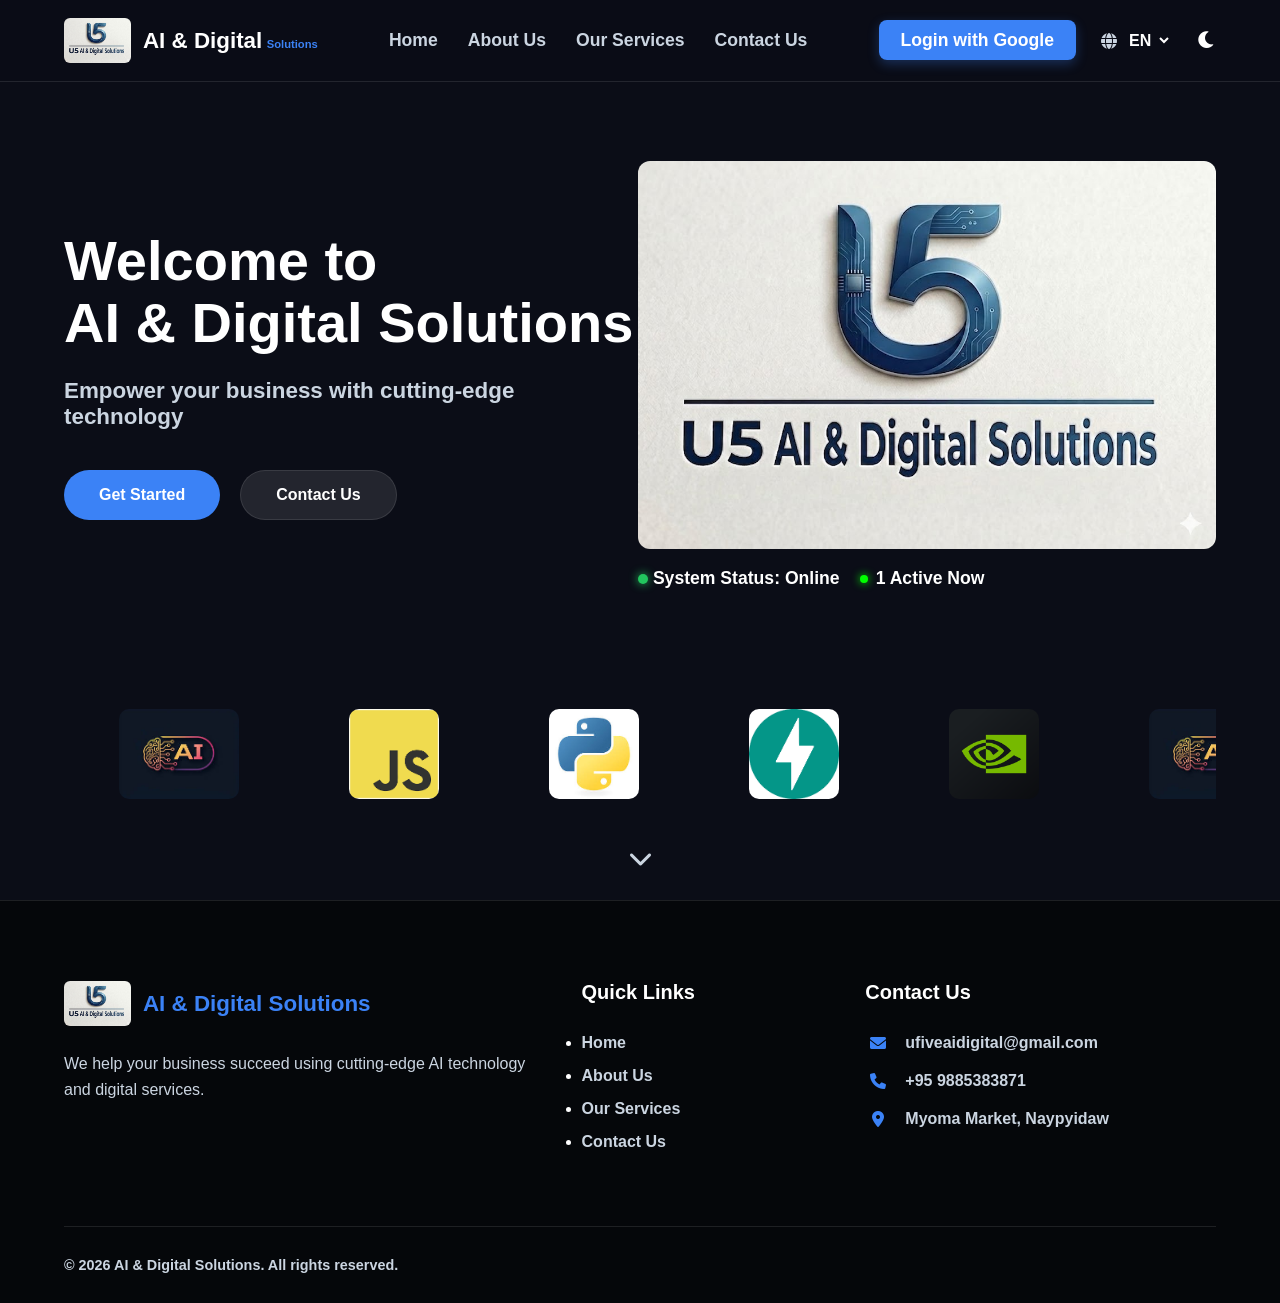
==== commit a0c0e94b: "Mongodb Update" ====
--- a/frontend/index.html
+++ b/frontend/index.html
@@ -116,7 +116,7 @@
                 <h3 data-key="footer-contact-title">Contact Us</h3>
                 <div class="contact-item">
                     <i class="fas fa-envelope"></i>
-                    <span>makerplay169@gmail.com</span>
+                    <span>ufiveaidigital@gmail.com</span>
                 </div>
                 <div class="contact-item">
                     <i class="fas fa-phone"></i>
--- a/frontend/style.css
+++ b/frontend/style.css
@@ -9,6 +9,7 @@
     --text-dim: #cbd5e1;
     --glass-border: rgba(255, 255, 255, 0.1);
     --hero-overlay: linear-gradient(135deg, rgba(11, 13, 23, 0.6) 0%, rgba(11, 13, 23, 0.9) 100%);
+    --footer-bg: #05070a;
 }
 
 [data-theme="light"] {
@@ -19,6 +20,7 @@
     --text-dim: #475569;
     --glass-border: rgba(15, 23, 42, 0.1);
     --hero-overlay: linear-gradient(135deg, rgba(248, 250, 252, 0.7) 0%, rgba(248, 250, 252, 0.9) 100%);
+    --footer-bg: #e2e8f0;
 }
 
 * {
@@ -177,6 +179,8 @@
     font-size: clamp(2.5rem, 5vw, 3.5rem);
     font-weight: 800;
     line-height: 1.1;
+    color: var(--text-color);
+    /* ဒီနေရာလေးမှာ Theme အလိုက်ပြောင်းဖို့ အသစ်ထည့်ထားပါတယ် */
 }
 
 .highlight {
@@ -301,6 +305,17 @@
 }
 
 /* --- ၅။ System Status --- */
+
+/* ဒီအောက်က စာကြောင်း ၃ ကြောင်းကို အသစ်ဝင်ထည့်ပေးပါ */
+.system-status {
+    color: var(--text-color);
+    font-weight: bold;
+    /* စာသားကို Bold တင်ရန် */
+    font-size: 1.1rem;
+    /* စာလုံးအရွယ်အစားကို နည်းနည်းကြီးရန် */
+}
+
+/* အောက်က dot နဲ့ pulse ကတော့ မင်းမူလရေးထားတဲ့အတိုင်း အတူတူပါပဲ */
 .system-status .dot {
     height: 10px;
     width: 10px;
@@ -394,10 +409,9 @@
 
 /* --- ၇။ Footer Styling --- */
 .footer {
-    background-color: #05070a;
+    background-color: var(--footer-bg);
     padding: 80px 5% 30px 5%;
     border-top: 1px solid var(--glass-border);
-    margin-top: 50px;
 }
 
 .footer-container {
@@ -564,7 +578,7 @@
 .member-info h3 {
     font-size: 1rem;
     margin-bottom: 5px;
-    color: #ffffff;
+    color: var(--text-color);
     /* နာမည်ကို အဖြူရောင်ထားသည် */
 }
 
@@ -728,96 +742,71 @@
     margin: 0 auto;
 }
 
-/* Card နှစ်ခုလုံးကို အမည်းရောင်ပြောင်းပြီး Border လေးထည့်ထားပါတယ် */
-/* --- Contact Page Styles --- */
-
-/* ၁။ ပုံမှန် (Day Mode) အတွက် - Card များကို အဖြူရောင်ထားခြင်း */
+/* ၁။ ပုံမှန် (Day/Light Mode) အတွက် အခြေခံ Card */
 .contact-form-section,
 .contact-info-section {
     flex: 1;
     min-width: 300px;
     padding: 30px;
-    background-color: #ffffff;
-    /* Day mode မှာ အဖြူရောင် */
-    border: 1px solid #eeeeee;
+    background-color: var(--card-bg);
+    /* Theme အလိုက် အလိုအလျောက် ပြောင်းမည် */
+    border: 1px solid var(--glass-border);
     border-radius: 15px;
     box-shadow: 0 5px 15px rgba(0, 0, 0, 0.05);
-    color: #000000;
-    /* စာသားကို အမည်းရောင်ထားပါ */
-}
-
-/* Day Mode မှာ Label နှင့် Header အရောင်များ */
+}
+
+/* ခေါင်းစဉ်အရောင်များ (Theme အလိုက် ပြောင်းမည်) */
 .contact-form-section h2,
-.contact-info-section h2,
+.contact-info-section h2 {
+    color: var(--text-color);
+    margin-bottom: 20px;
+}
+
+.input-group {
+    margin-bottom: 20px;
+}
+
 .input-group label {
-    color: #333333;
-}
-
-/* Day Mode မှာ Input Box များ */
+    display: block;
+    margin-bottom: 8px;
+    font-weight: bold;
+    color: var(--text-dim);
+    /* Theme အလိုက် အလိုအလျောက် ပြောင်းမည် */
+}
+
+/* --- Input Box များ (Light Mode တွင် အမည်းရောင်၊ Dark Mode တွင် အဖြူရောင်) --- */
 .input-group input,
 .input-group textarea {
     width: 100%;
     padding: 12px;
-    border: 1px solid #ddd;
     border-radius: 8px;
+    font-family: inherit;
+    outline: none;
+    /* Day Mode အခြေခံ (Light mode) */
+    border: 1px solid #cccccc;
     background: #ffffff;
     color: #000000;
-}
-
-/* ၂။ Dark Mode ပြောင်းလိုက်လျှင် - Card များကို အမည်းရောင် ပြောင်းလဲခြင်း */
-[data-theme="dark"] .contact-form-section,
-[data-theme="dark"] .contact-info-section {
-    background-color: #000000;
-    /* Dark mode မှာ အမည်းရောင် */
-    border: 1px solid rgba(255, 255, 255, 0.1);
-    color: #ffffff;
-}
-
-[data-theme="dark"] .contact-form-section h2,
-[data-theme="dark"] .contact-info-section h2,
-[data-theme="dark"] .input-group label {
-    color: #ffffff;
-}
-
+    /* Day mode တွင် စာသား အမည်းရောင် */
+    transition: 0.3s;
+}
+
+/* Input Focus ဖြစ်ချိန် */
+.input-group input:focus,
+.input-group textarea:focus {
+    border-color: #007bff;
+    box-shadow: 0 0 5px rgba(0, 123, 255, 0.3);
+}
+
+/* --- ၂။ Dark Mode ပြောင်းလိုက်လျှင် Input များ ပြောင်းလဲခြင်း --- */
 [data-theme="dark"] .input-group input,
 [data-theme="dark"] .input-group textarea {
     background: rgba(255, 255, 255, 0.05);
     border: 1px solid rgba(255, 255, 255, 0.2);
     color: #ffffff;
-}
-
-.input-group {
-    margin-bottom: 20px;
-}
-
-.input-group label {
-    display: block;
-    margin-bottom: 8px;
-    font-weight: bold;
-    color: #cccccc;
-    /* Label စာသားကို ခဲရောင်ဖျော့ဖျော့ပြောင်းခြင်း */
-}
-
-/* Input Box တွေထဲမှာ စာရိုက်ရင် မြင်ရအောင် အရောင်ညှိခြင်း */
-.input-group input,
-.input-group textarea {
-    width: 100%;
-    padding: 12px;
-    border: 1px solid rgba(255, 255, 255, 0.2);
-    border-radius: 8px;
-    background: rgba(255, 255, 255, 0.05);
-    /* Input ထဲကို မှောင်မှောင်လေးဖြစ်စေရန် */
-    color: #ffffff;
-    font-family: inherit;
-    outline: none;
-}
-
-.input-group input:focus,
-.input-group textarea:focus {
-    border-color: #007bff;
-    /* Focus ဖြစ်ရင် အပြာရောင်လင်းစေရန် */
-}
-
+    /* Dark mode တွင် စာသား အဖြူရောင် */
+}
+
+/* Button */
 .btn-submit {
     padding: 12px 25px;
     background: #007bff;
@@ -828,13 +817,13 @@
     font-size: 1rem;
     transition: 0.3s;
     width: 100%;
-    /* ခလုတ်ကို အပြည့်ဆွဲဆန့်ထားခြင်း */
 }
 
 .btn-submit:hover {
     background: #0056b3;
 }
 
+/* --- Contact Information (Address, Phone, Email) --- */
 .info-item {
     display: flex;
     align-items: center;
@@ -850,28 +839,31 @@
 
 .info-item h4 {
     margin: 0;
-    color: #ffffff;
+    color: var(--text-color);
+    /* Theme အလိုက် အလိုအလျောက် ပြောင်းမည် */
 }
 
 .info-item p {
     margin: 0;
-    color: #aaaaaa;
-}
-
+    color: var(--text-dim);
+    /* Theme အလိုက် အလိုအလျောက် ပြောင်းမည် */
+}
+
+/* Map */
 .map-container {
     margin-top: 30px;
     height: 250px;
     border-radius: 10px;
     overflow: hidden;
-    border: 1px solid rgba(255, 255, 255, 0.1);
+    border: 1px solid var(--glass-border);
 }
 
 .map-container iframe {
     width: 100%;
     height: 100%;
-
-}
-
+}
+
+/* Responsive */
 @media (max-width: 768px) {
     .contact-wrapper {
         flex-direction: column;
@@ -886,20 +878,17 @@
 .contact-header-text h2 {
     font-size: 2.2rem;
     color: var(--text-color);
+    /* Theme အလိုက် အလိုအလျောက် ပြောင်းမည် */
     margin-bottom: 10px;
 }
 
 .contact-header-text p {
     font-size: 1.2rem;
     color: #007bff;
-    /* အပြာရောင်လေးနဲ့ ပေါ်လွင်အောင် ထားခြင်း */
     font-weight: 500;
-}
-
-/* Dark mode မှာ စာသားအရောင် မပျောက်အောင် ညှိခြင်း */
-[data-theme="dark"] .contact-header-text h2 {
-    color: #ffffff;
-}
+} 
+
+/* ------------------------------------------------ */
 
 /* Modal Background */
 .modal {
@@ -975,10 +964,6 @@
     display: flex;
     align-items: center;
     gap: 8px;
-    background: rgba(255, 255, 255, 0.05);
-    padding: 6px 12px;
-    border-radius: 20px;
-    border: 1px solid rgba(255, 255, 255, 0.1);
 }
 
 /* System Status Dot (ဥပမာ အပြာ သို့မဟုတ် အစိမ်း) */
@@ -987,6 +972,17 @@
     height: 8px;
     background-color: #007bff;
     border-radius: 50%;
+}
+
+/* --- Active Users အပိုင်း --- */
+
+/* ဒီ Class လေးကို အသစ်ထည့်ပေးပါ */
+.active-users-item {
+    color: var(--text-color);
+    font-weight: bold;
+    /* စာသားကို Bold တင်ရန် */
+    font-size: 1.1rem;
+    /* စာလုံးအရွယ်အစားကို System Status နဲ့ တူအောင် ညှိရန် */
 }
 
 /* Active Users Blinking Dot (အစိမ်းရောင်) */
@@ -1013,5 +1009,6 @@
 
 #active-user-count {
     font-weight: bold;
-    color: #00ff00;
+    color: var(--text-color);
+    /* အရင်က #00ff00 (အစိမ်းရောင်) အစား Theme အလိုက်ပြောင်းရန် ပြင်ထားသည် */
 }
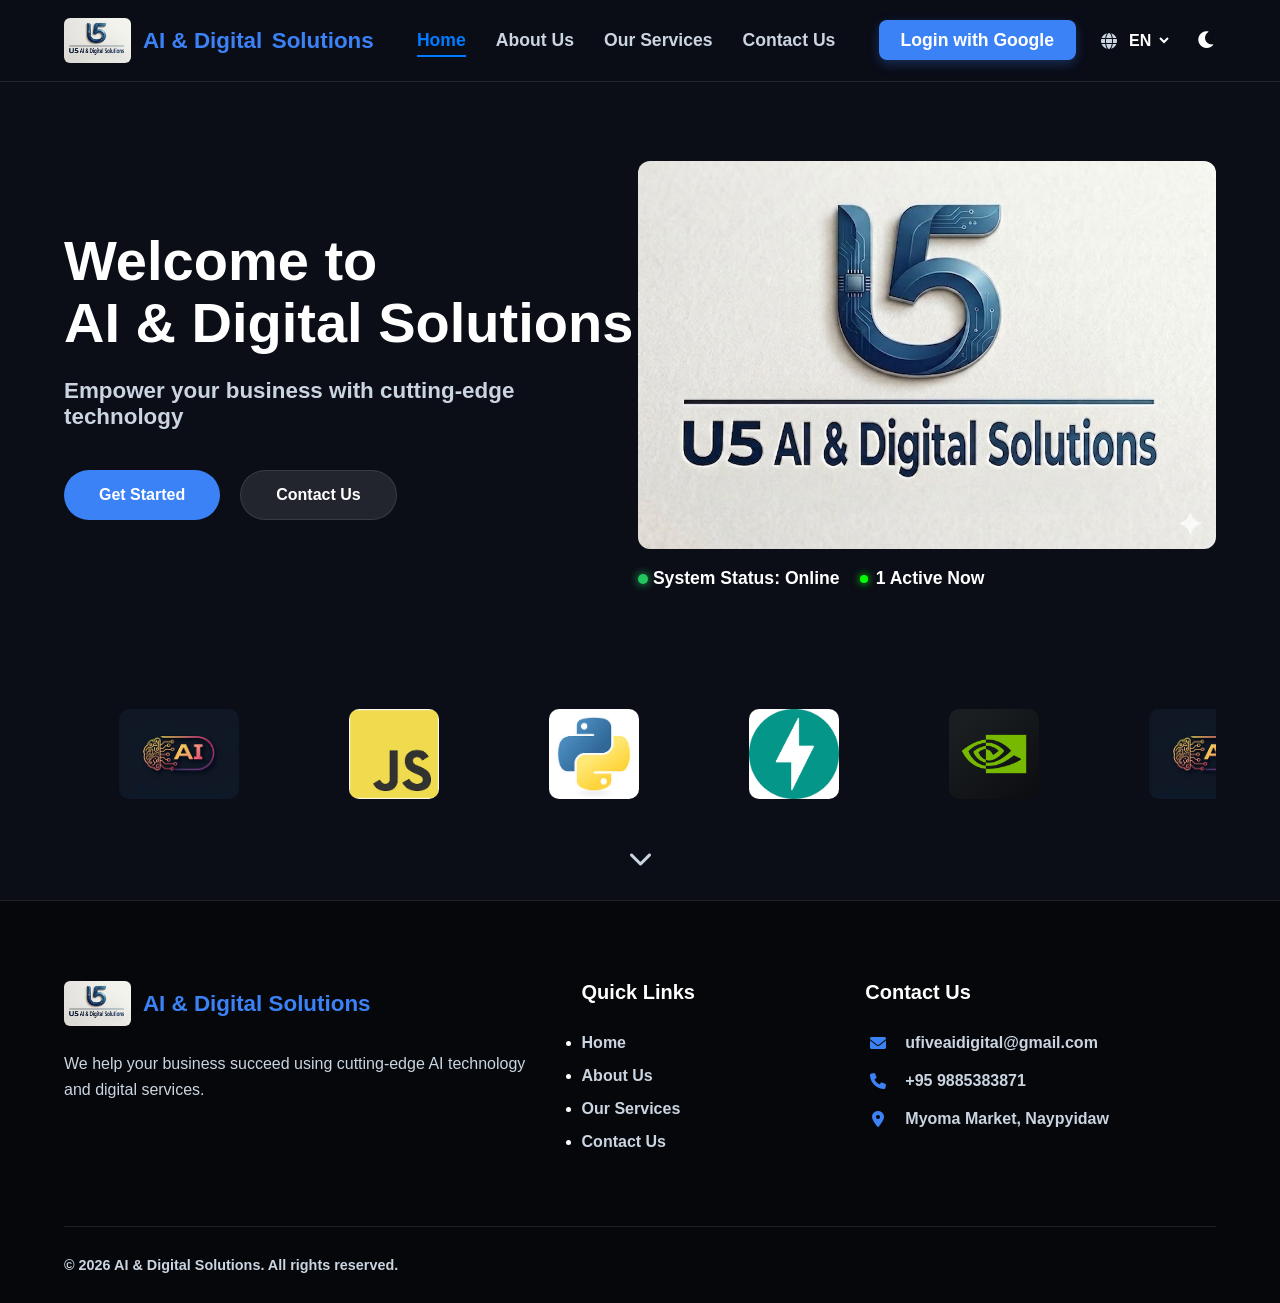
==== commit b4942ba1: "Navbar Update" ====
--- a/frontend/index.html
+++ b/frontend/index.html
@@ -22,7 +22,8 @@
         </div>
 
         <ul class="nav-links">
-            <li><a href="index.html" data-key="nav-home">Home</a></li>
+
+            <li><a href="index.html" data-key="nav-home" class="active">Home</a></li>
             <li><a href="about.html" data-key="nav-about">About Us</a></li>
             <li><a href="services.html" data-key="nav-services">Our Services</a></li>
             <li><a href="contact.html" data-key="nav-contact">Contact Us</a></li>
--- a/frontend/style.css
+++ b/frontend/style.css
@@ -68,15 +68,20 @@
 
 .brand-name {
     font-size: 1.4rem;
-    /* စာလုံးကြီးပေးထားသည် */
+    /* Footer အတိုင်း 1.4rem သို့ ပြောင်းလဲ */
+    color: var(--primary-blue);
+    /* Footer အတိုင်း အပြာရောင်သို့ ပြောင်းလဲ */
     font-weight: 800;
-    /* Extra Bold */
 }
 
 .brand-tagline {
-    font-size: 0.7rem;
-    color: var(--primary-blue);
+    font-size: 1.4rem;
+    /* Brand Name နဲ့ အရွယ်အစား တူအောင် 1.4rem ထား */
+    color: var(--primary-blue);
+    /* အပြာရောင်အတိုင်း ထားရှိ */
     font-weight: 800;
+    margin-left: 5px;
+    /* စာလုံးနှစ်စုကြား နည်းနည်း ခွာချင်ရင် သုံးရန် (မလိုရင် ဖြုတ်နိုင်သည်) */
 }
 
 .nav-links {
@@ -140,6 +145,13 @@
     cursor: pointer;
     font-weight: 700;
     outline: none;
+}
+
+#lang-switch option {
+    background-color: var(--bg-color);
+    /* Theme အလိုက် နောက်ခံပြောင်းမည် */
+    color: var(--text-color);
+    /* Theme အလိုက် စာလုံးအရောင်ပြောင်းမည် */
 }
 
 #theme-toggle {
@@ -886,7 +898,7 @@
     font-size: 1.2rem;
     color: #007bff;
     font-weight: 500;
-} 
+}
 
 /* ------------------------------------------------ */
 
